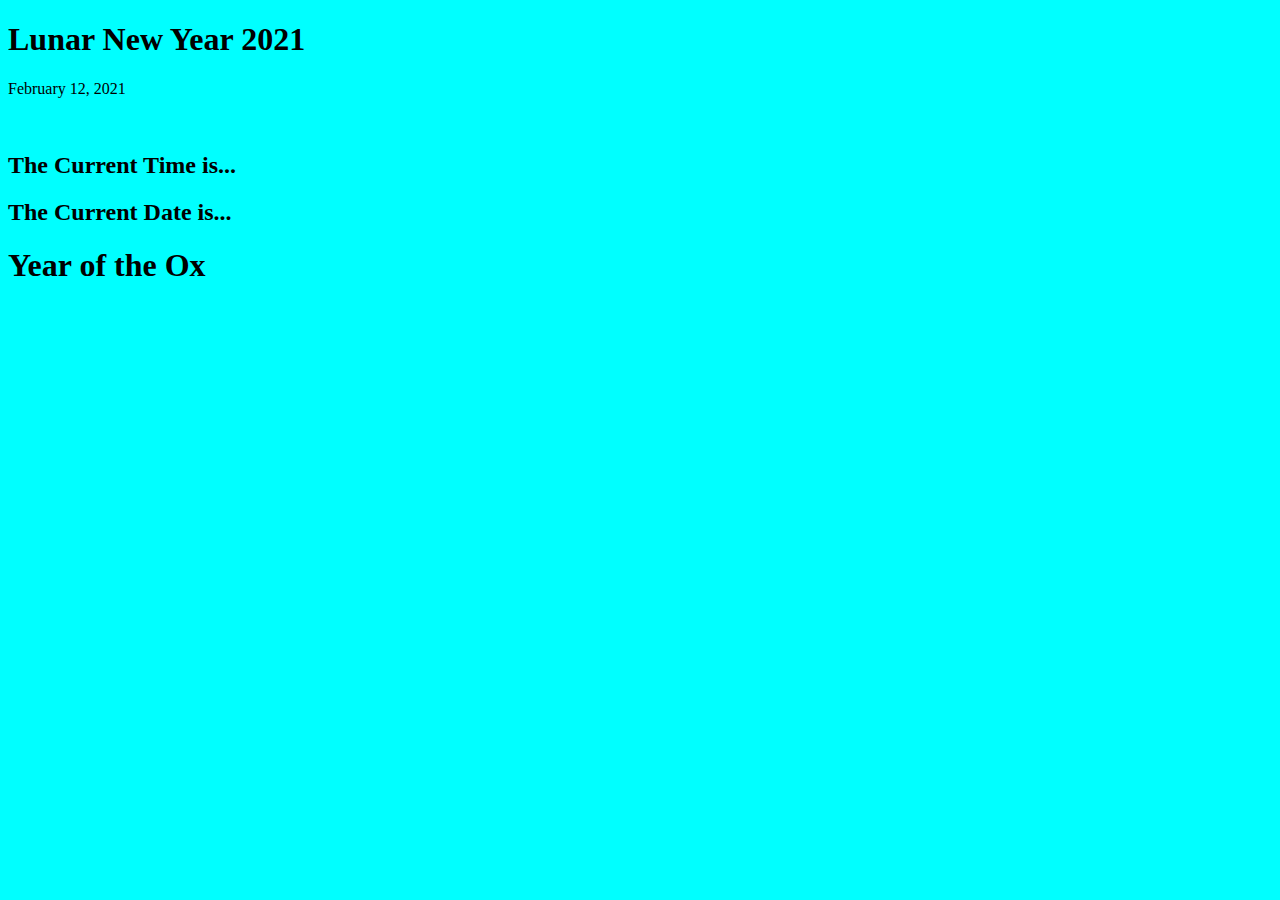
==== index.html @ 9ff0216f "holiday theme" ====
<!DOCTYPE html>
<html lang="en">
<head>
    <meta charset="UTF-8">
    <meta name="viewport" content="width=device-width, initial-scale=1.0">

    <link rel="stylesheet" type="text/css" href="style.css">

    <title>Countdown</title>

</head>


<body>

    <h1>Lunar New Year 2021</h1>
    <p>February 12, 2021</p>
    <br>
   

    <h2>The Current Time is...</h2>
    <div id="time">
    </div>
        <h2>The Current Date is...</h2>
    <div id="date">
    </div>
    <div id="week-day"></div>

<h1>Year of the Ox</h1>

<!-- 2 h2s one that is labeled time one that is labeled date 
empty div under each h2
give one an id of time
give one an id of date-->

<!--think of a theme
add some tags to your HTML-->

 <script src="app.js" defer></script>
   

</body>
</html>
---- style.css ----
body {
    background-color: aqua;
}
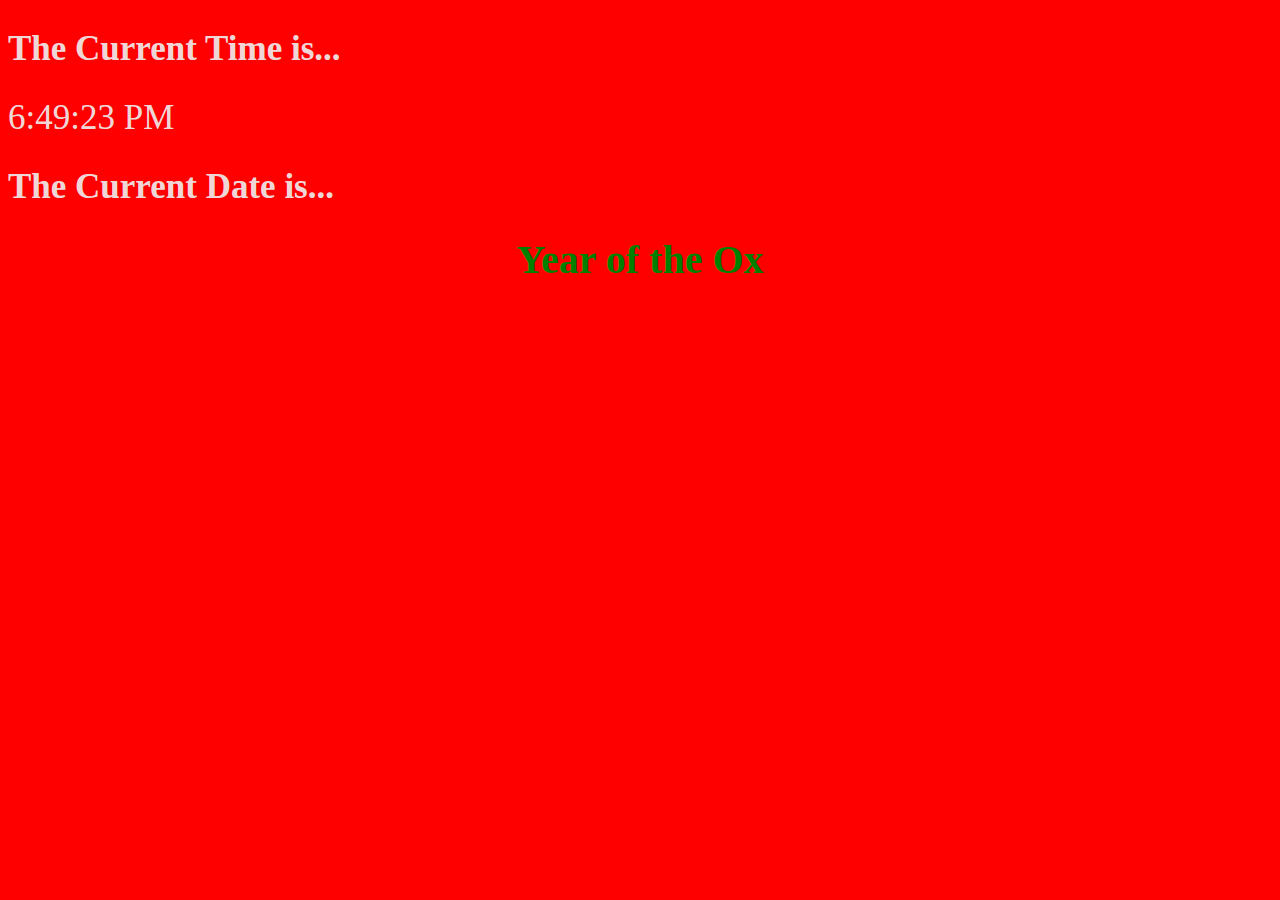
==== commit 66465454: "changes changes" ====
--- a/index.html
+++ b/index.html
@@ -13,9 +13,7 @@
 
 <body>
 
-    <h1>Lunar New Year 2021</h1>
-    <p>February 12, 2021</p>
-    <br>
+   
    
 
     <h2>The Current Time is...</h2>
@@ -37,7 +35,5 @@
 add some tags to your HTML-->
 
  <script src="app.js" defer></script>
-   
-
 </body>
 </html>--- a/style.css
+++ b/style.css
@@ -1,3 +1,17 @@
 body {
-    background-color: aqua;
+    background-color: red;
+}
+
+#time, #date, #week-day, h2 {
+    color:#eeee;
+    text-align: left;
+    margin: 0, 10px;
+    font-size: 35px;
+
+}
+
+h1 {
+    color: green;
+    text-align: center;
+    font-size: 40px;
 }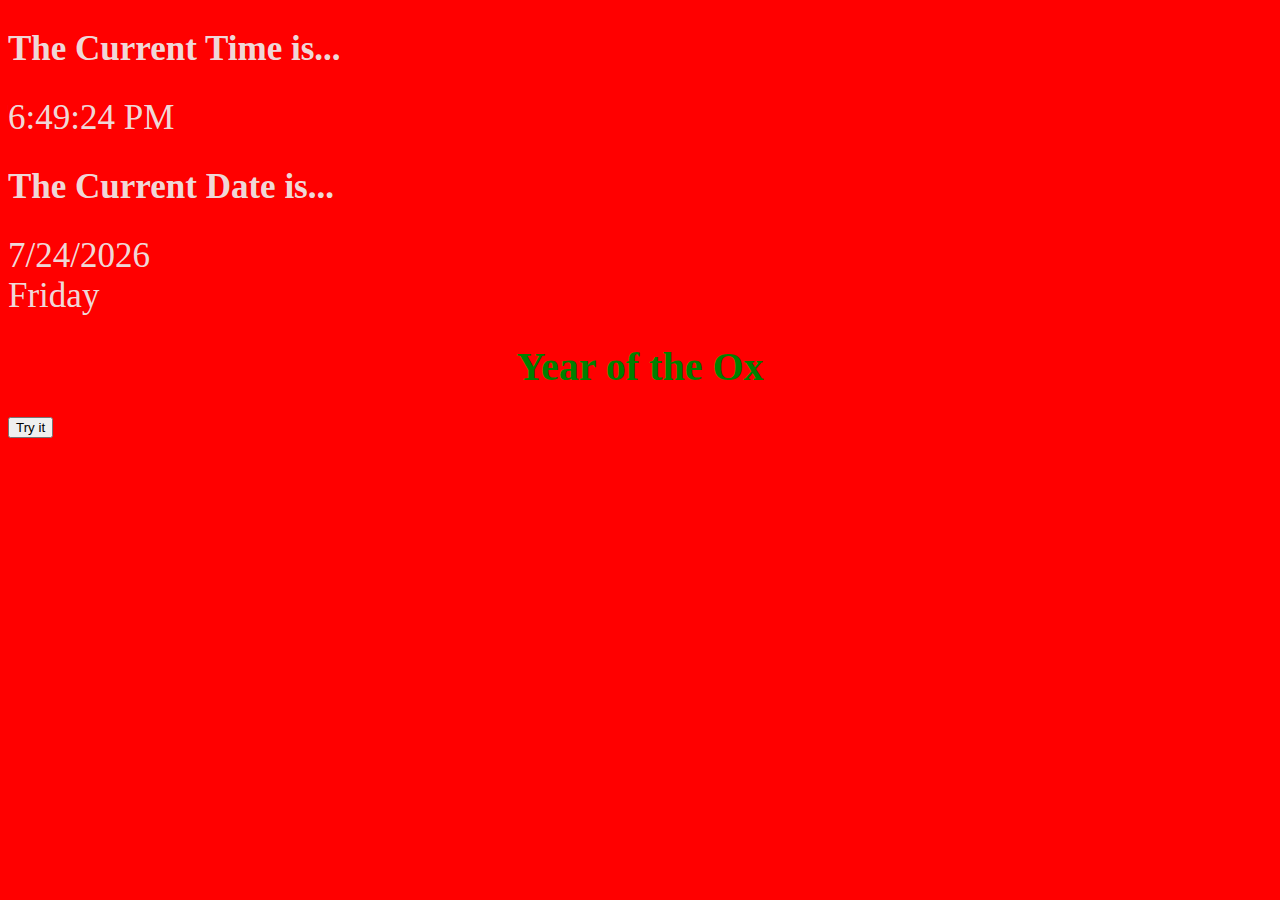
==== commit fdaca3f8: "more moremore" ====
--- a/index.html
+++ b/index.html
@@ -22,6 +22,7 @@
         <h2>The Current Date is...</h2>
     <div id="date">
     </div>
+   
     <div id="week-day"></div>
 
 <h1>Year of the Ox</h1>
@@ -34,6 +35,20 @@
 <!--think of a theme
 add some tags to your HTML-->
 
+
+
+<button onclick="myFunction()">Try it</button>
+
+<p id="demo"></p>
+
+<script>
+function myFunction() {
+  var x = 0;
+  document.getElementById("demo").innerHTML = Boolean(x);
+}
+</script>
+
+
  <script src="app.js" defer></script>
 </body>
 </html>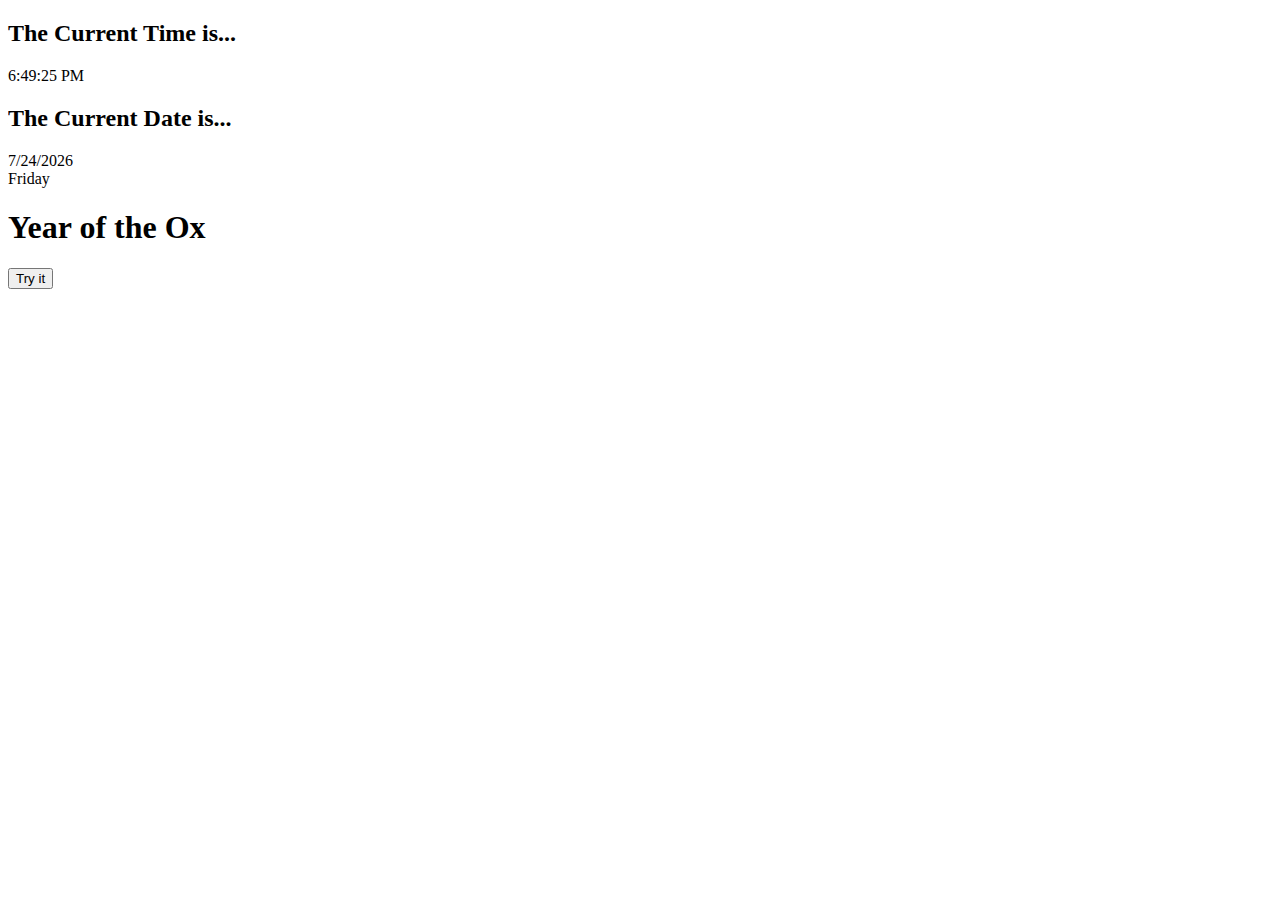
==== commit 51e71085: "more more more more" ====
--- a/index.html
+++ b/index.html
@@ -49,6 +49,6 @@
 </script>
 
 
- <script src="app.js" defer></script>
+ <script src="holiday.js" defer></script>
 </body>
 </html>--- a/style.css
+++ b/style.css
@@ -1,4 +1,4 @@
-body {
+/* body {
     background-color: red;
 }
 
@@ -14,4 +14,12 @@
     color: green;
     text-align: center;
     font-size: 40px;
-}+} */
+
+
+/* body {
+    background-image: url(https://media.giphy.com/media/dw2yCF4MhcNmSMgpfe/giphy.gif);
+    background-repeat: no-repeat;
+    background-size: cover;
+    background-attachment: fixed;
+} */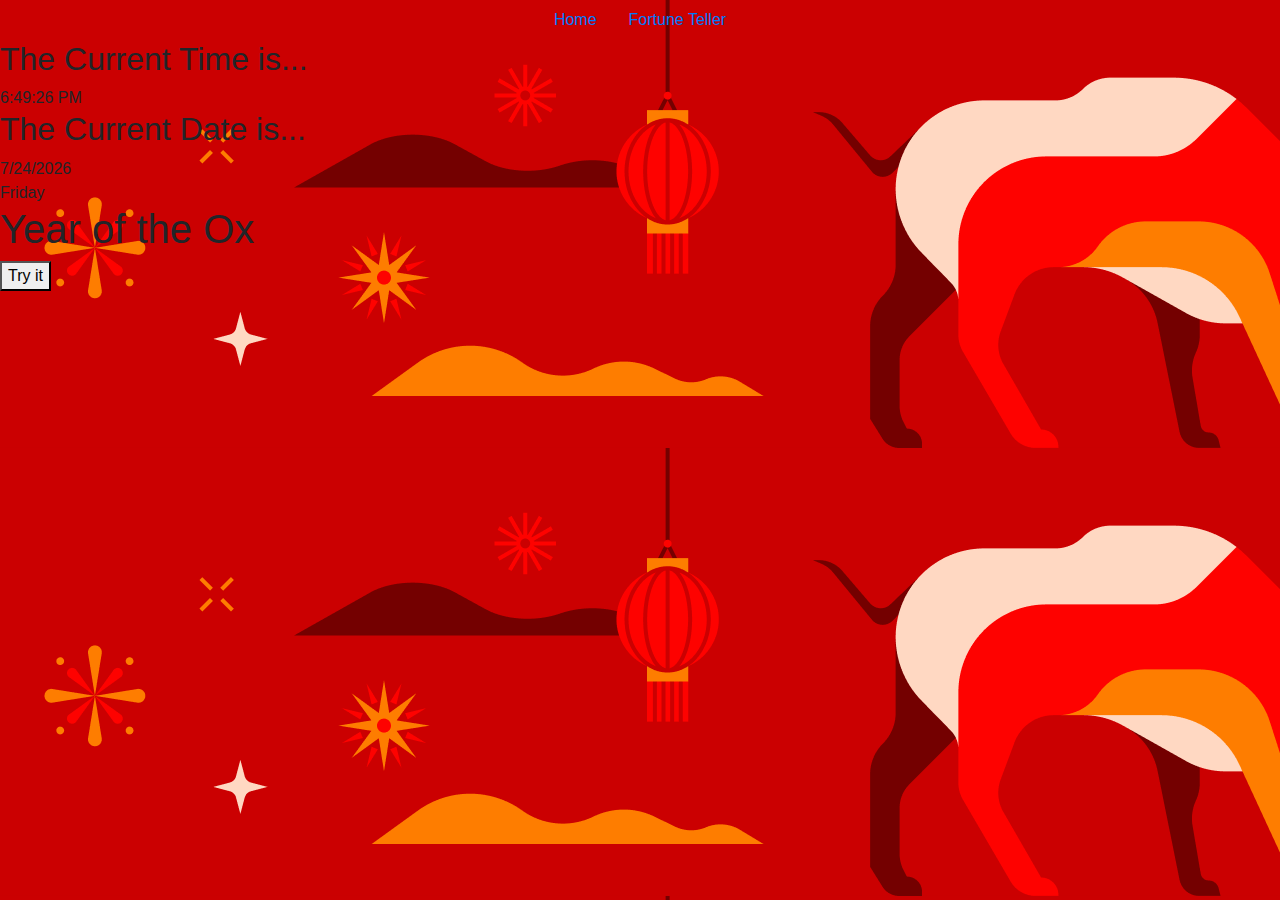
==== commit b030ca10: "ayeeee" ====
--- a/index.html
+++ b/index.html
@@ -8,12 +8,47 @@
 
     <title>Countdown</title>
 
+
+
+       <!--bootstrap cdn-->
+       <script src="https://code.jquery.com/jquery-3.5.1.slim.min.js"
+       integrity="sha384-DfXdz2htPH0lsSSs5nCTpuj/zy4C+OGpamoFVy38MVBnE+IbbVYUew+OrCXaRkfj"
+       crossorigin="anonymous"></script>
+   <script src="https://cdn.jsdelivr.net/npm/popper.js@1.16.1/dist/umd/popper.min.js"
+       integrity="sha384-9/reFTGAW83EW2RDu2S0VKaIzap3H66lZH81PoYlFhbGU+6BZp6G7niu735Sk7lN"
+       crossorigin="anonymous"></script>
+   <script src="https://stackpath.bootstrapcdn.com/bootstrap/4.5.2/js/bootstrap.min.js"
+       integrity="sha384-B4gt1jrGC7Jh4AgTPSdUtOBvfO8shuf57BaghqFfPlYxofvL8/KUEfYiJOMMV+rV"
+       crossorigin="anonymous"></script>
+   <link rel="stylesheet" href="https://stackpath.bootstrapcdn.com/bootstrap/4.5.2/css/bootstrap.min.css"
+       integrity="sha384-JcKb8q3iqJ61gNV9KGb8thSsNjpSL0n8PARn9HuZOnIxN0hoP+VmmDGMN5t9UJ0Z" crossorigin="anonymous">
+   <!--bootstrap cdn-->
+
+
+
 </head>
 
 
 <body>
 
    
+    <!--this is the nav bar start-->
+
+    <ul class="nav justify-content-center">
+        <li class="nav-item">
+          <a class="nav-link active" href="index.html">Home</a>
+        </li>
+        <li class="nav-item">
+          <a class="nav-link" href="fortuneTeller.html">Fortune Teller</a>
+        </li>
+
+       
+      </ul>
+
+
+
+  </nav>
+  <!--this is the nav bar end-->
    
 
     <h2>The Current Time is...</h2>
--- a/style.css
+++ b/style.css
@@ -1,5 +1,12 @@
+body {
+    background-image: url(images/yeraoftheox);
+}
+
+
+
 /* body {
     background-color: red;
+    background-image: url(images/yeraoftheox);
 }
 
 #time, #date, #week-day, h2 {
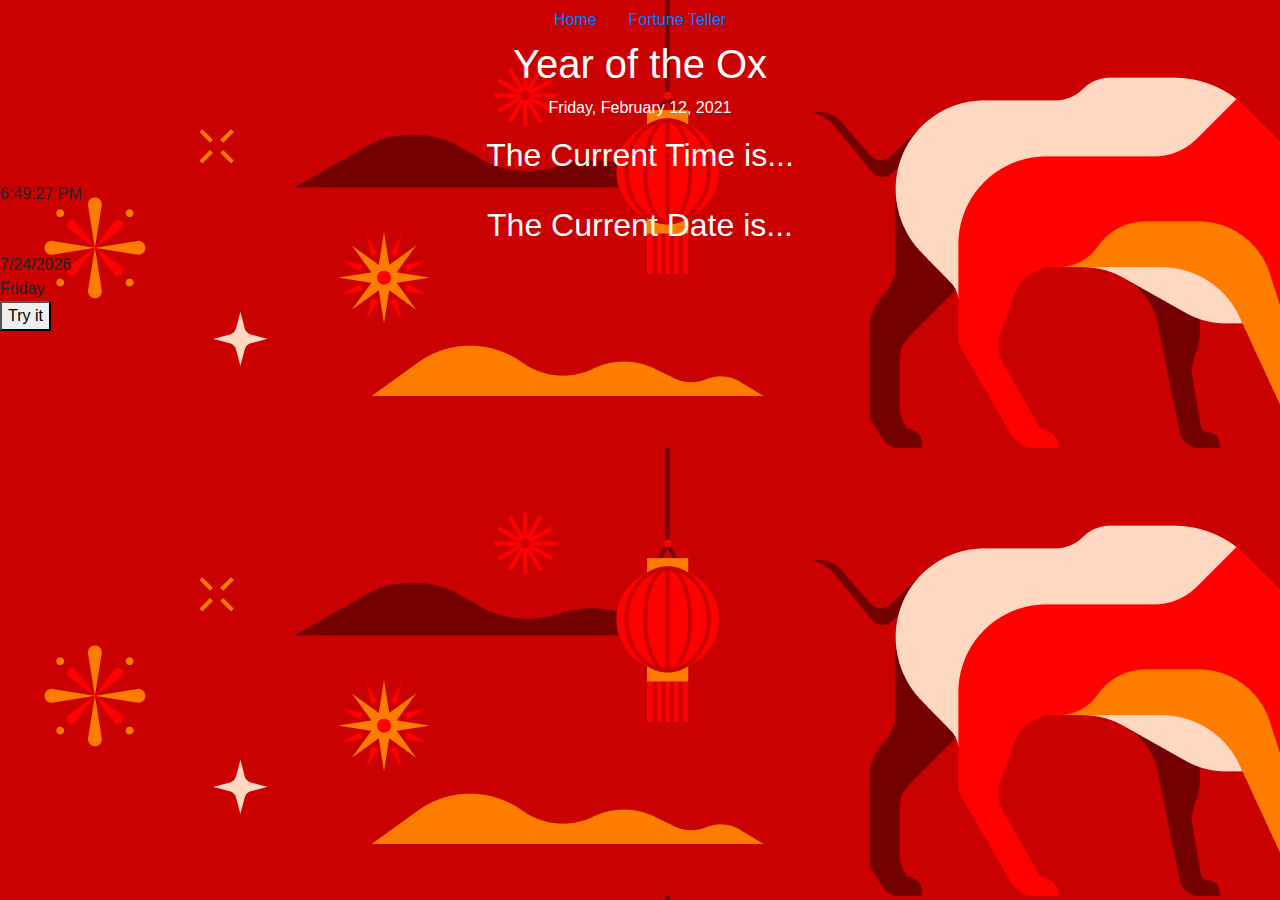
==== commit 5ce73c68: "ox ox" ====
--- a/index.html
+++ b/index.html
@@ -50,6 +50,11 @@
   </nav>
   <!--this is the nav bar end-->
    
+  <h1>Year of the Ox</h1>
+
+  <p>Friday, February 12, 2021</p>
+
+
 
     <h2>The Current Time is...</h2>
     <div id="time">
@@ -60,7 +65,7 @@
    
     <div id="week-day"></div>
 
-<h1>Year of the Ox</h1>
+
 
 <!-- 2 h2s one that is labeled time one that is labeled date 
 empty div under each h2
--- a/style.css
+++ b/style.css
@@ -1,6 +1,11 @@
 body {
-    background-image: url(images/yeraoftheox);
-}
+    background-image: url(images/yeraoftheox);}
+    h1, h2, p {
+        text-align: center;
+        color: white;
+        list-style-type: none;
+      }
+
 
 
 
